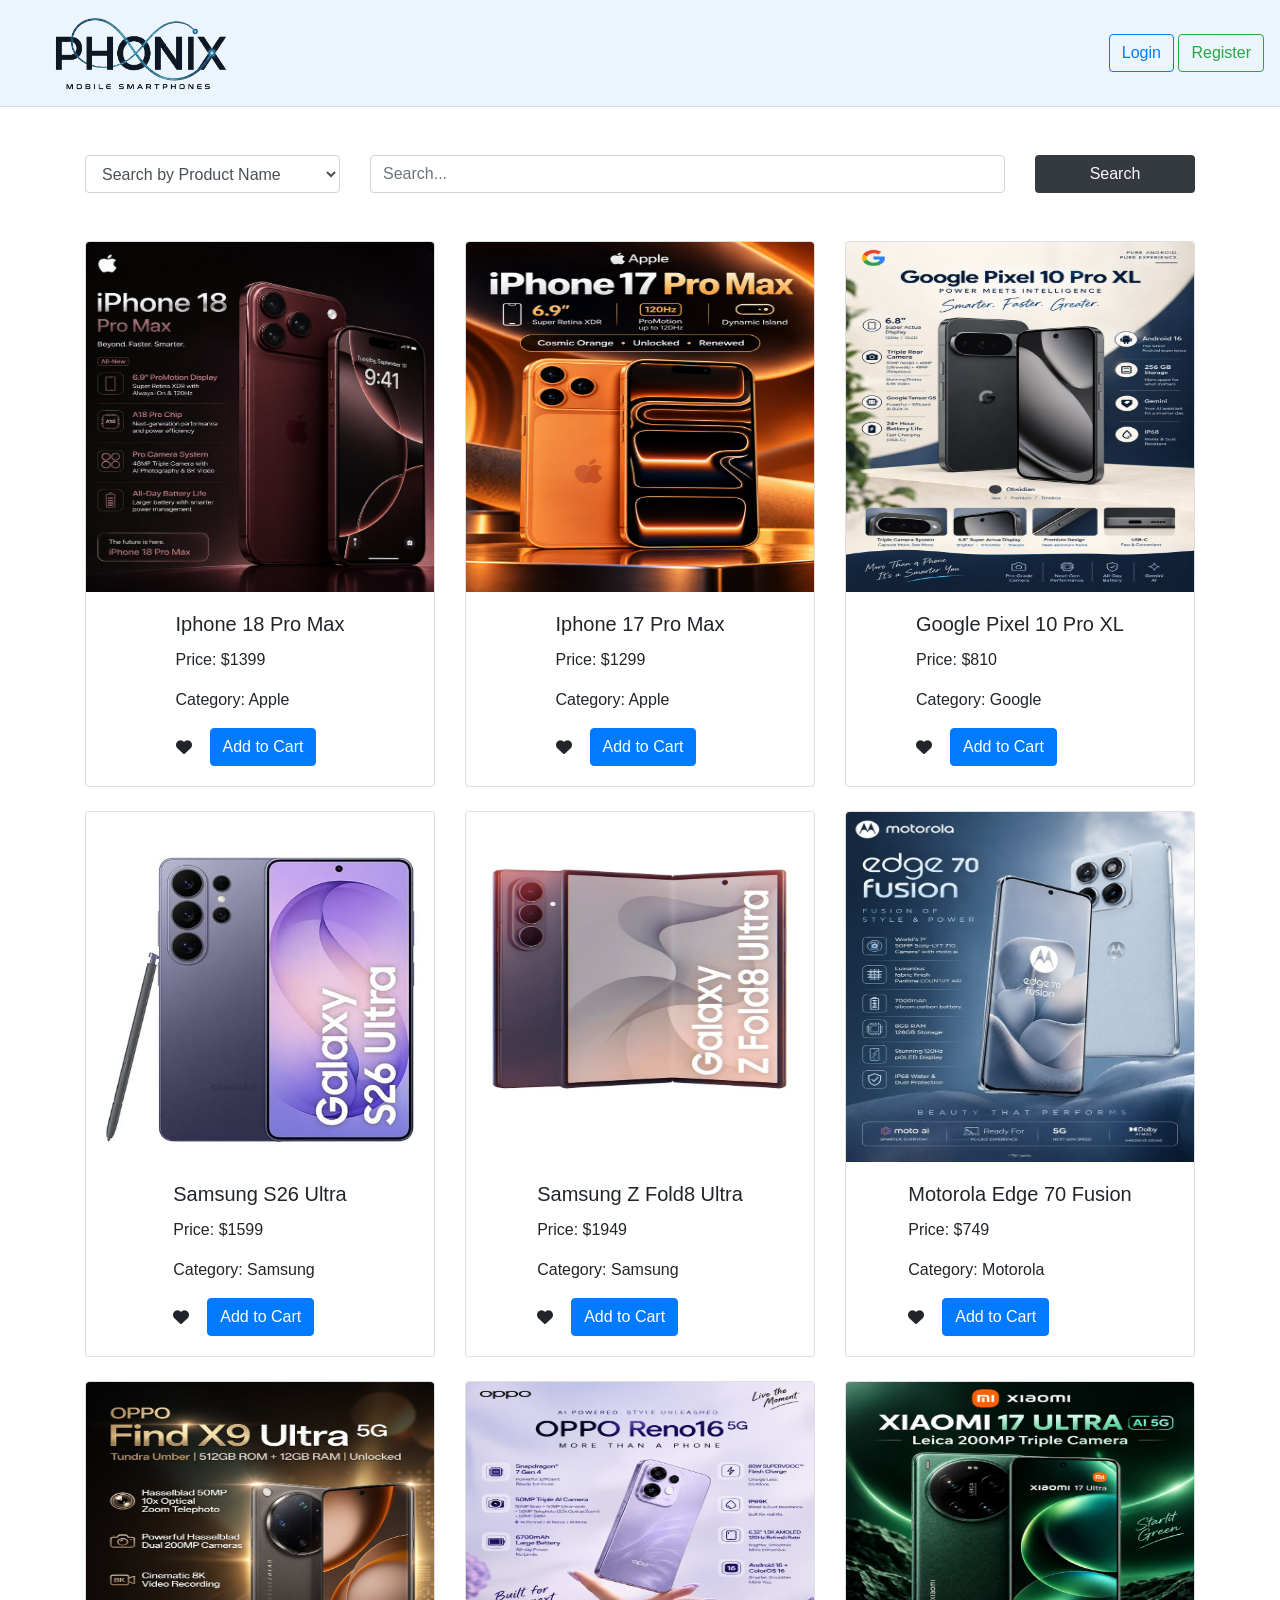
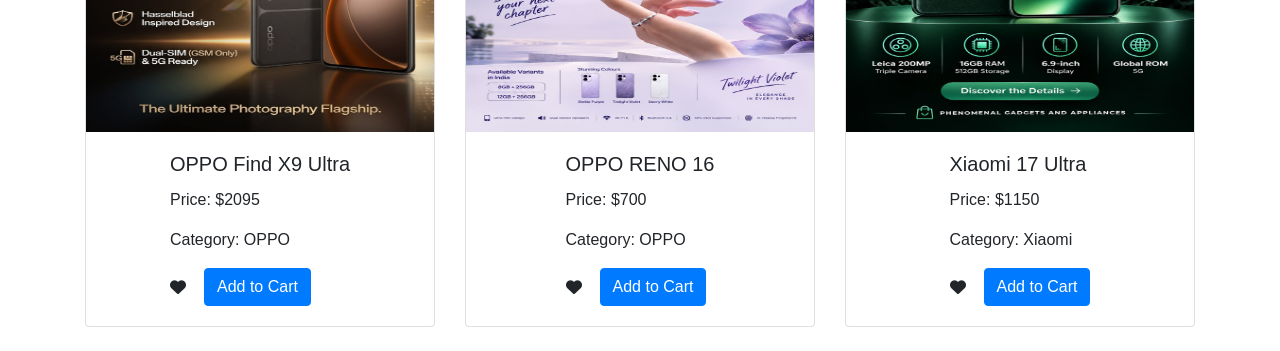
==== index.html @ 3a718065 "Add files via upload" ====
<!DOCTYPE html>
<html lang="en">
<head>
    <meta charset="utf-8">
    <meta http-equiv="X-UA-Compatible" content="IE=edge">
    <meta name="viewport" content="width=device-width, initial-scale=1.0">
    <title>Ahmed Mohamed Ahmed project4 JS</title>
    <link rel="stylesheet" href="css/style.css">
    <link rel="stylesheet" href="css/all.css">
    <link rel="stylesheet" href="https://cdn.jsdelivr.net/npm/bootstrap@4.6.2/dist/css/bootstrap.min.css">
</head>
<body>
    <!-- Navbar -->
    <nav class="navbar">
        <a class="navbar-brand" href="#">
            <img src="images/logo.png" alt="Logo" height="80">
        </a>
        <div class="ml-auto">
            <button class="btn btn-outline-primary" onclick="redirectTo('login.html')">Login</button>
            <button class="btn btn-outline-success" onclick="redirectTo('register.html')">Register</button>
        </div>
    </nav>
    <!-- Search Section -->
    <div class="container mt-5">
        <div class="row">
            <div class="col-md-3">
                <select id="searchType" class="form-control">
                    <option value="name">Search by Product Name</option>
                    <option value="category">Search by Category</option>
                </select>
            </div>
            <div class="col-md-7">
                <input type="text" id="searchBox" class="form-control" placeholder="Search..." onkeyup="searchProducts()">
            </div>
            <div class="col-md-2">
                <button class=" search-btn btn btn-block bg-dark text-light" onclick="searchProducts()">Search</button>
            </div>
        </div>
    </div>
    <!-- Products Cards -->
    <div class="container mt-5" id="products-container">
        <div class="row" id="products-row"></div>
    </div>

    <script src="https://code.jquery.com/jquery-3.5.1.slim.min.js"></script>
    <script src="https://cdn.jsdelivr.net/npm/@popperjs/core@2.5.4/dist/umd/popper.min.js"></script>
    <script src="https://stackpath.bootstrapcdn.com/bootstrap/4.5.2/js/bootstrap.min.js"></script>
    <script  src="JS/script.js"></script>

</body>
</html>
---- css/style.css ----
* {
  margin: 0;
  padding: 0;
  box-sizing: border-box;
}

body {
    font-family: 'Arial', sans-serif; 
    color: #333;
    background-color: #e7e7f8;
}

.navbar {
  display: flex;
  justify-content: space-between;
  align-items: center;
  padding: 16px 40px;
  border-bottom: 1px solid #cbddee;
  background-color: #ecf4fc;
}

.nav-link{
    font-size: 22px;
}

.card {
    flex-direction: row;
    align-items: center;
    width: 350px;
    transition: transform 0.3s ease, box-shadow 0.3s ease, border 0.3s ease;
    border: 1px solid #ddd;
    border-radius: 8px;
    overflow: hidden;
    background-color: #e9e5e5;
}

.card:hover {
    border: 2px solid #3498db; 
    transform: translateY(-10px); 
    box-shadow: 0 6px 12px rgba(0, 0, 0, 0.2);
}

.card-img-top {
    width: 100%;
    height: 350px;
    object-fit: fill;
    transition: transform 0.3s ease;
}

.card-img-top:hover {
    transform: scale(1.02); 
}

.action-container {
    display: flex;
    align-items: center;
    gap: 18px; 
}

.cart-item_dd {
    border-radius: 8px;
    background-color: #ecf0f1; 
    justify-content: space-between;
    align-items: center;
    margin-bottom: 12px; 
    padding: 10px;
    border: 1px solid #ddd;
}

.card .fa-heart, .card .fa-cart-plus {
    cursor: pointer;
}
.card .fa-heart.active {
    color: red;
}
.card .fa-cart-plus.active {
    color: red;
}

/* style register & login */

.register-container , .login-container{
    background-color: #cdd9e6;
    padding: 30px;
    border-radius: 8px;
    box-shadow: 0px 0px 10px rgba(0, 0, 0, 0.1);
}

@keyframes fadeIn {
    from { opacity: 0; }
    to { opacity: 1; }
}
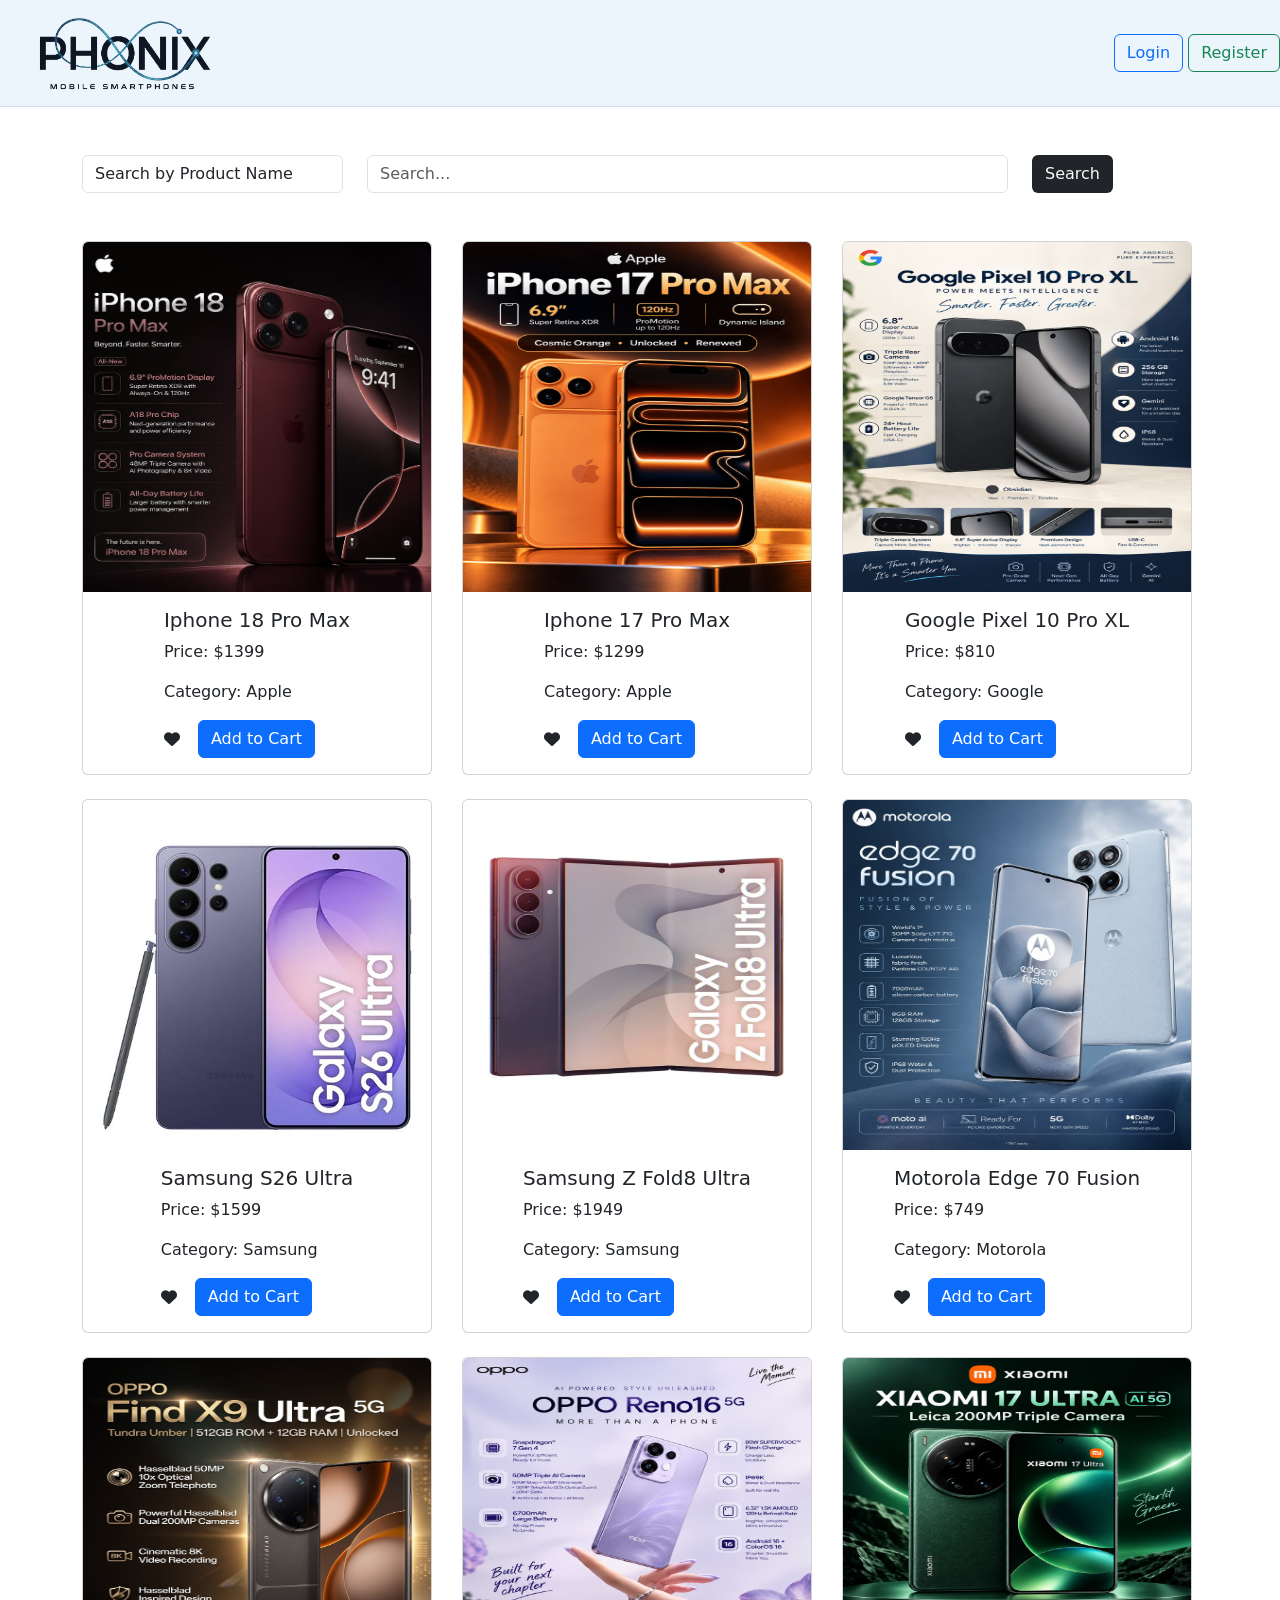
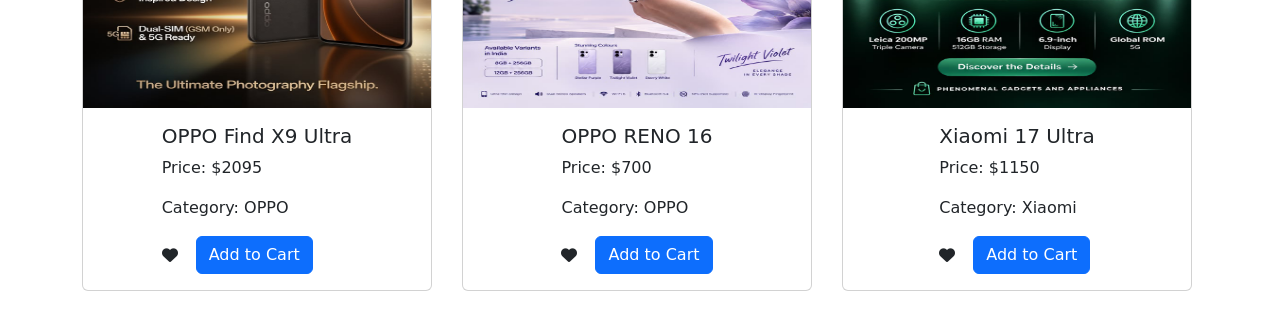
==== commit c4db6061: "Add files via upload" ====
--- a/index.html
+++ b/index.html
@@ -7,7 +7,7 @@
     <title>Ahmed Mohamed Ahmed project4 JS</title>
     <link rel="stylesheet" href="css/style.css">
     <link rel="stylesheet" href="css/all.css">
-    <link rel="stylesheet" href="https://cdn.jsdelivr.net/npm/bootstrap@4.6.2/dist/css/bootstrap.min.css">
+    <link href="https://cdn.jsdelivr.net/npm/bootstrap@5.0.2/dist/css/bootstrap.min.css" rel="stylesheet" integrity="sha384-EVSTQN3/azprG1Anm3QDgpJLIm9Nao0Yz1ztcQTwFspd3yD65VohhpuuCOmLASjC" crossorigin="anonymous">
 </head>
 <body>
     <!-- Navbar -->
@@ -41,10 +41,7 @@
     <div class="container mt-5" id="products-container">
         <div class="row" id="products-row"></div>
     </div>
-
-    <script src="https://code.jquery.com/jquery-3.5.1.slim.min.js"></script>
-    <script src="https://cdn.jsdelivr.net/npm/@popperjs/core@2.5.4/dist/umd/popper.min.js"></script>
-    <script src="https://stackpath.bootstrapcdn.com/bootstrap/4.5.2/js/bootstrap.min.js"></script>
+<script src="https://cdn.jsdelivr.net/npm/bootstrap@5.0.2/dist/js/bootstrap.bundle.min.js" integrity="sha384-MrcW6ZMFYlzcLA8Nl+NtUVF0sA7MsXsP1UyJoMp4YLEuNSfAP+JcXn/tWtIaxVXM" crossorigin="anonymous"></script>
     <script  src="JS/script.js"></script>
 
 </body>
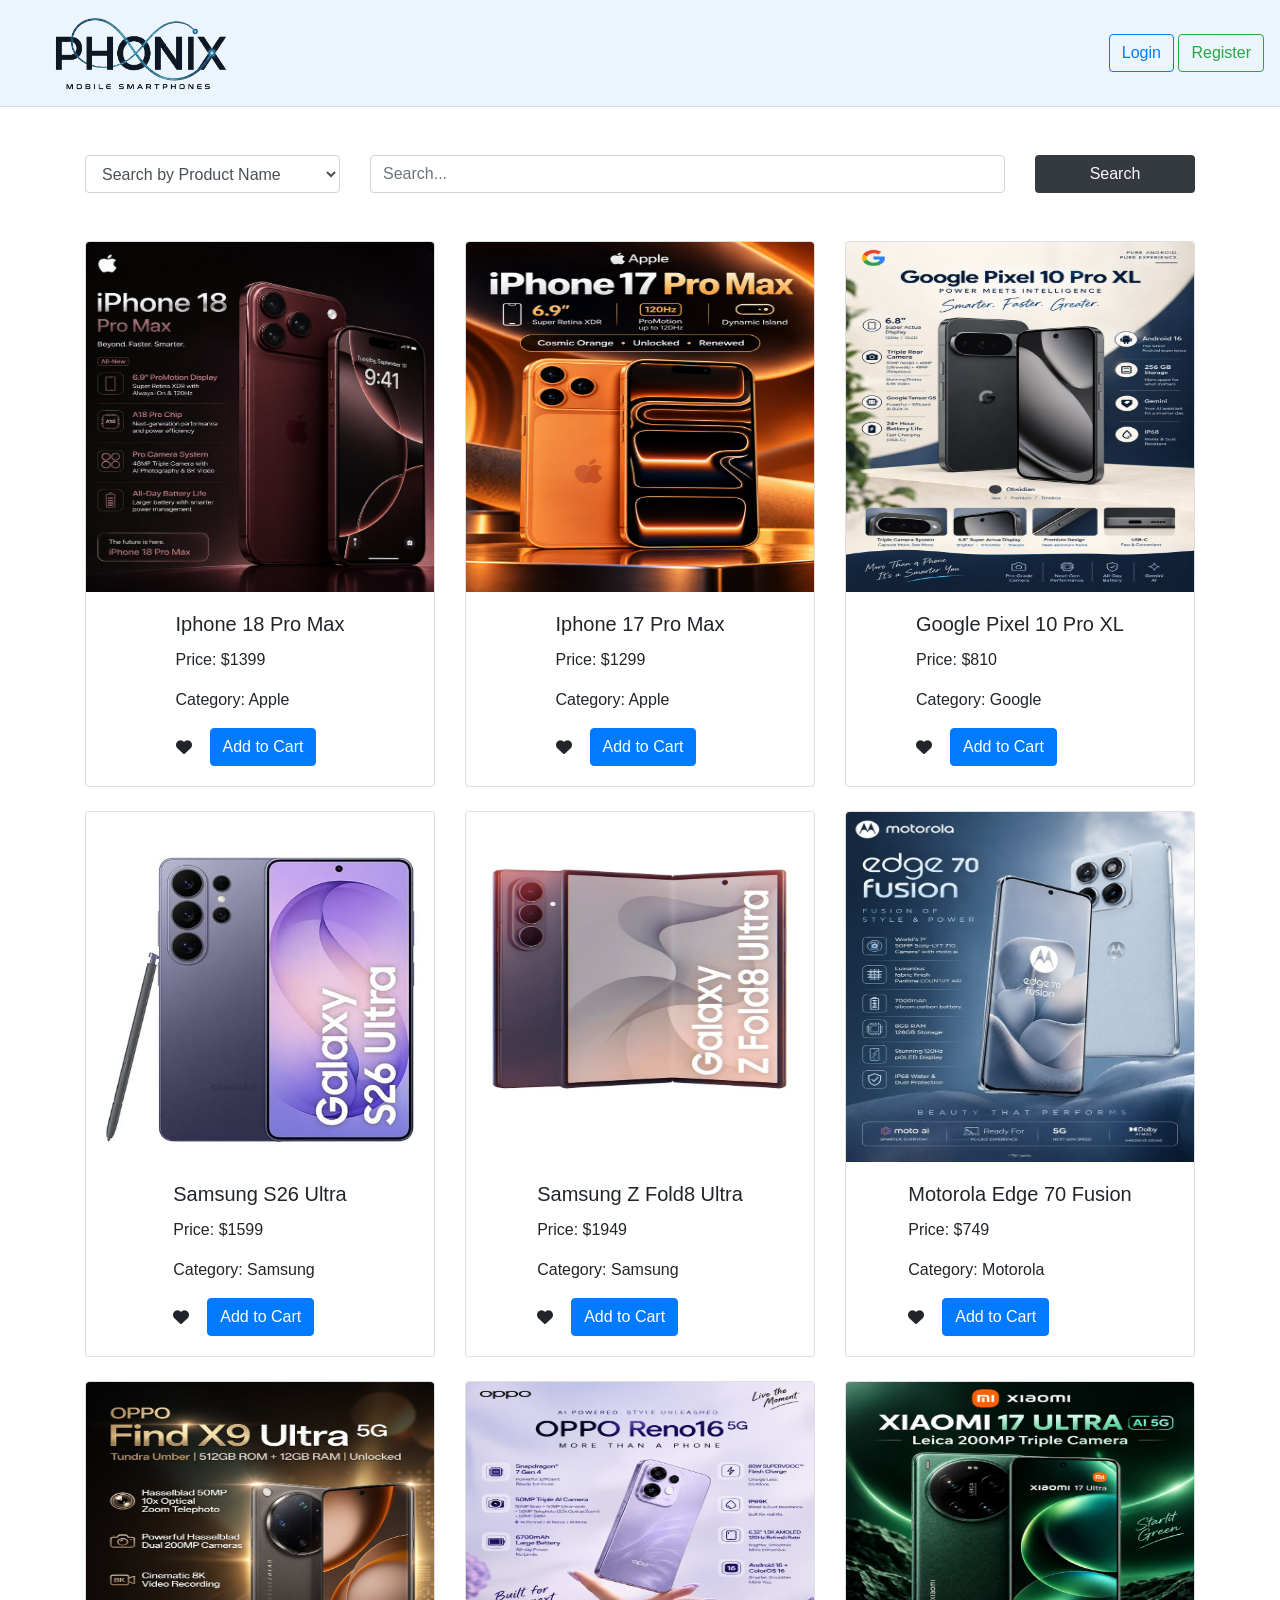
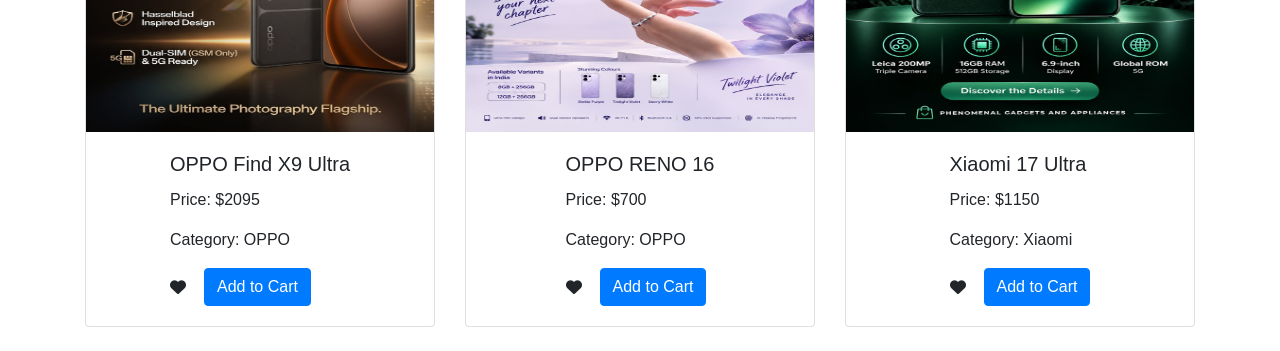
==== commit 10a021fb: "Add files via upload" ====
--- a/index.html
+++ b/index.html
@@ -5,9 +5,9 @@
     <meta http-equiv="X-UA-Compatible" content="IE=edge">
     <meta name="viewport" content="width=device-width, initial-scale=1.0">
     <title>Ahmed Mohamed Ahmed project4 JS</title>
-    <link rel="stylesheet" href="css/style.css">
-    <link rel="stylesheet" href="css/all.css">
-    <link href="https://cdn.jsdelivr.net/npm/bootstrap@5.0.2/dist/css/bootstrap.min.css" rel="stylesheet" integrity="sha384-EVSTQN3/azprG1Anm3QDgpJLIm9Nao0Yz1ztcQTwFspd3yD65VohhpuuCOmLASjC" crossorigin="anonymous">
+    <link rel="stylesheet" href="CSS/style.css">
+    <link rel="stylesheet" href="CSS/all.css">
+    <link rel="stylesheet" href="https://cdn.jsdelivr.net/npm/bootstrap@4.6.2/dist/css/bootstrap.min.css">
 </head>
 <body>
     <!-- Navbar -->
@@ -41,7 +41,10 @@
     <div class="container mt-5" id="products-container">
         <div class="row" id="products-row"></div>
     </div>
-<script src="https://cdn.jsdelivr.net/npm/bootstrap@5.0.2/dist/js/bootstrap.bundle.min.js" integrity="sha384-MrcW6ZMFYlzcLA8Nl+NtUVF0sA7MsXsP1UyJoMp4YLEuNSfAP+JcXn/tWtIaxVXM" crossorigin="anonymous"></script>
+
+    <script src="https://code.jquery.com/jquery-3.5.1.slim.min.js"></script>
+    <script src="https://cdn.jsdelivr.net/npm/@popperjs/core@2.5.4/dist/umd/popper.min.js"></script>
+    <script src="https://stackpath.bootstrapcdn.com/bootstrap/4.5.2/js/bootstrap.min.js"></script>
     <script  src="JS/script.js"></script>
 
 </body>
--- a/CSS/style.css
+++ b/CSS/style.css
@@ -0,0 +1,94 @@
+* {
+  margin: 0;
+  padding: 0;
+  box-sizing: border-box;
+}
+
+body {
+    font-family: 'Arial', sans-serif; 
+    color: #333;
+    background-color: #e7e7f8;
+}
+
+.navbar {
+  display: flex;
+  justify-content: space-between;
+  align-items: center;
+  padding: 16px 40px;
+  border-bottom: 1px solid #cbddee;
+  background-color: #ecf4fc;
+}
+
+.nav-link{
+    font-size: 22px;
+}
+
+.card {
+    flex-direction: row;
+    align-items: center;
+    width: 350px;
+    transition: transform 0.3s ease, box-shadow 0.3s ease, border 0.3s ease;
+    border: 1px solid #ddd;
+    border-radius: 8px;
+    overflow: hidden;
+    background-color: #e9e5e5;
+}
+
+.card:hover {
+    border: 2px solid #3498db; 
+    transform: translateY(-10px); 
+    box-shadow: 0 6px 12px rgba(0, 0, 0, 0.2);
+}
+
+.card-img-top {
+    width: 100%;
+    height: 350px;
+    object-fit: fill;
+    transition: transform 0.3s ease;
+}
+
+.card-img-top:hover {
+    transform: scale(1.02); 
+}
+
+.action-container {
+    display: flex;
+    align-items: center;
+    gap: 18px; 
+}
+
+.cart-item_dd {
+    border-radius: 8px;
+    background-color: #ecf0f1; 
+    justify-content: space-between;
+    align-items: center;
+    margin-bottom: 12px; 
+    padding: 10px;
+    border: 1px solid #ddd;
+}
+
+.card .fa-heart, .card .fa-cart-plus {
+    cursor: pointer;
+}
+.card .fa-heart.active {
+    color: red;
+}
+.card .fa-cart-plus.active {
+    color: red;
+}
+
+/* style register & login */
+
+.register-container , .login-container{
+    background-color: #cdd9e6;
+    padding: 30px;
+    border-radius: 8px;
+    box-shadow: 0px 0px 10px rgba(0, 0, 0, 0.1);
+}
+
+@keyframes fadeIn {
+    from { opacity: 0; }
+    to { opacity: 1; }
+}
+
+
